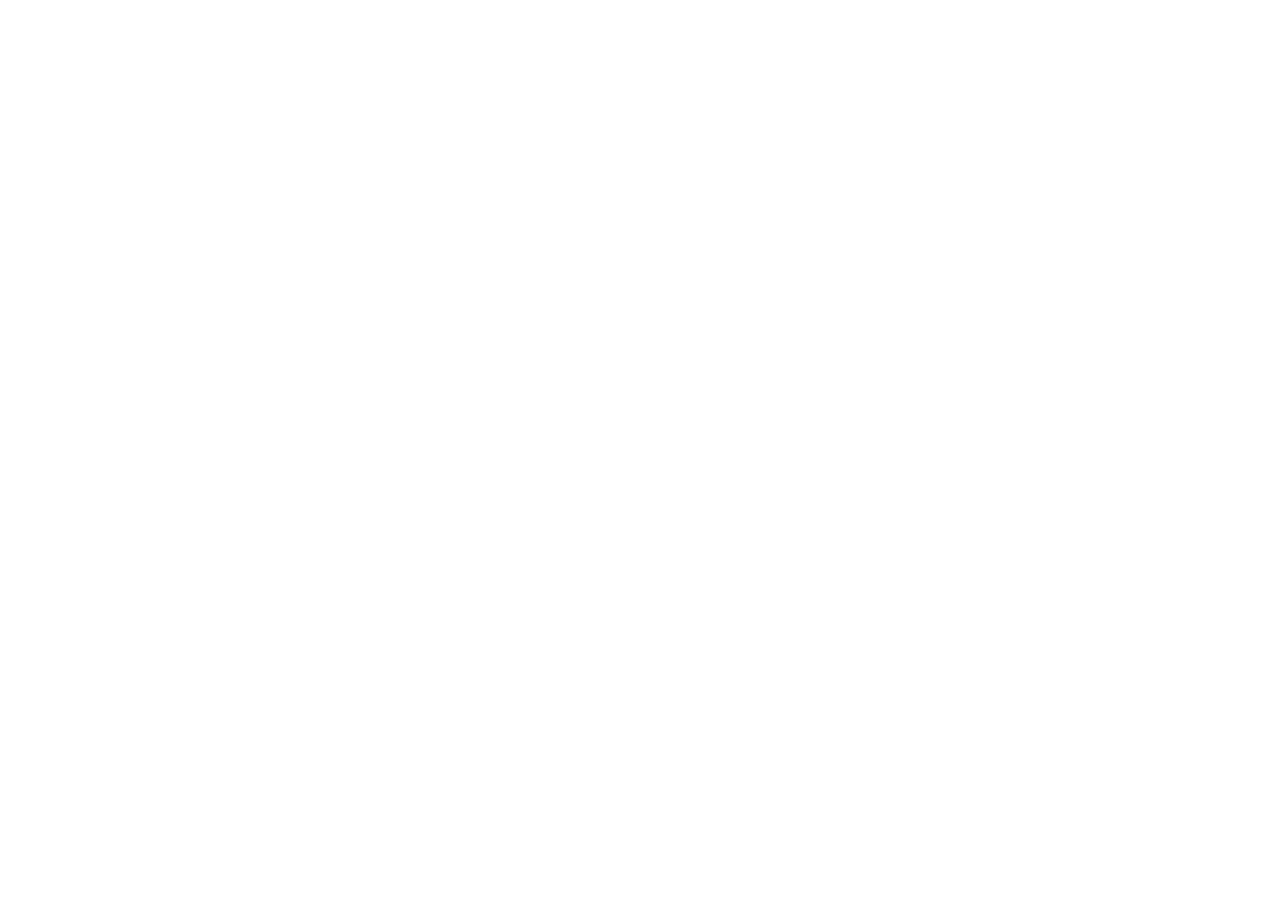
==== index.html @ f749b4e2 "started game" ====
<!DOCTYPE html>
<html lang="en">
<head>
    <meta charset="UTF-8">
    <meta name="viewport" content="width=device-width, initial-scale=1.0">
    <link rel="stylesheet" href="./styles.css">
    <title>Document</title>
</head>
<body>
    <audio id="jump">
        <source src="./audio/jump.mp3">
    </audio>
    <canvas></canvas>
    <script src="./script.js" type="module"></script>
</body>
</html>
---- styles.css ----
* {
    margin: 0;
}
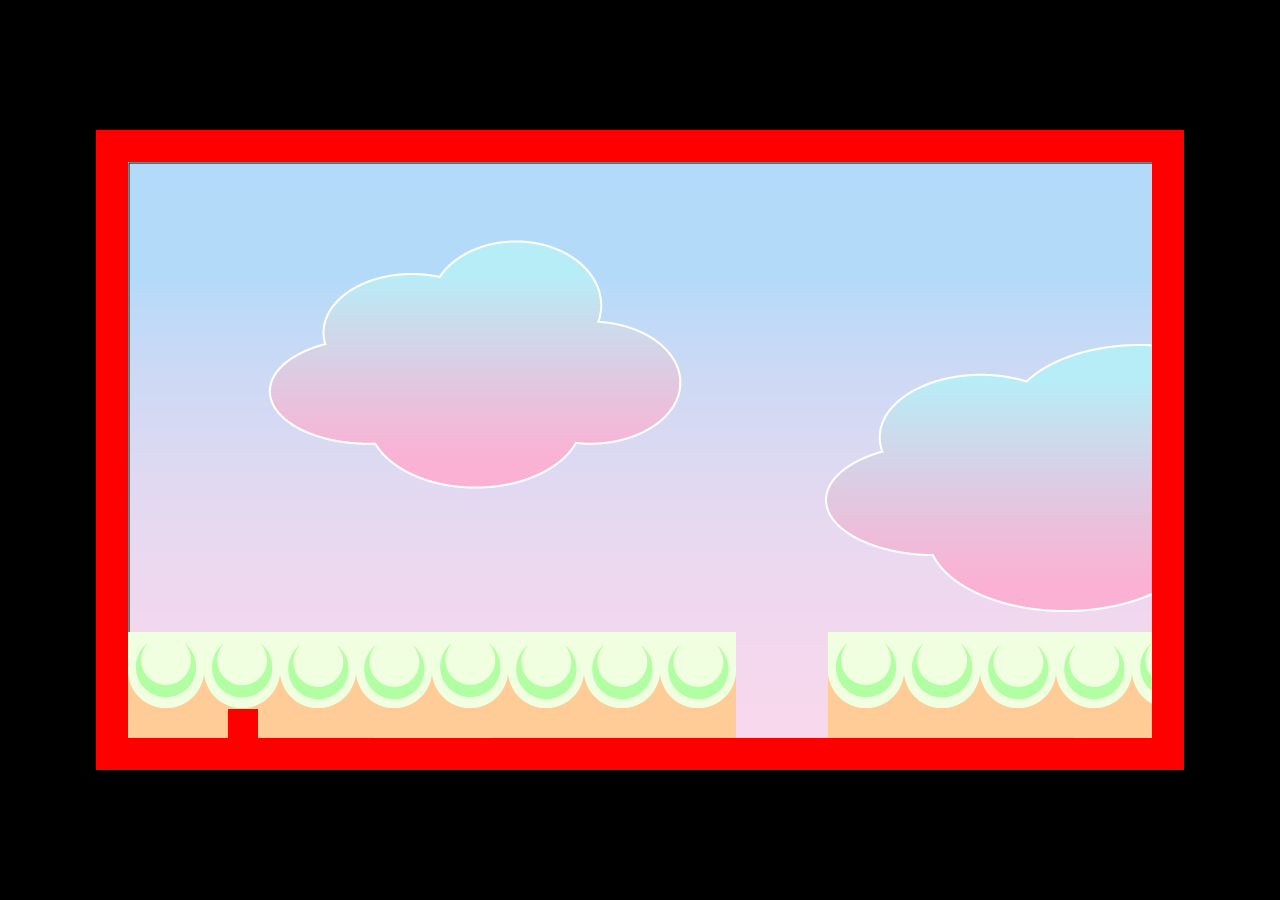
==== commit 9812639a: "viewing window set, and background image" ====
--- a/index.html
+++ b/index.html
@@ -11,6 +11,6 @@
         <source src="./audio/jump.mp3">
     </audio>
     <canvas></canvas>
-    <script src="./script.js" type="module"></script>
+    <script type="module" src="./script.js"></script>
 </body>
 </html>
--- a/styles.css
+++ b/styles.css
@@ -1,3 +1,16 @@
 * {
     margin: 0;
 }
+
+body {
+    display: flex;
+    align-items: center;
+    justify-content: center;
+    height: 100vh;
+    background-color: black;
+}
+
+canvas {
+    border: 2rem solid red;
+}
+
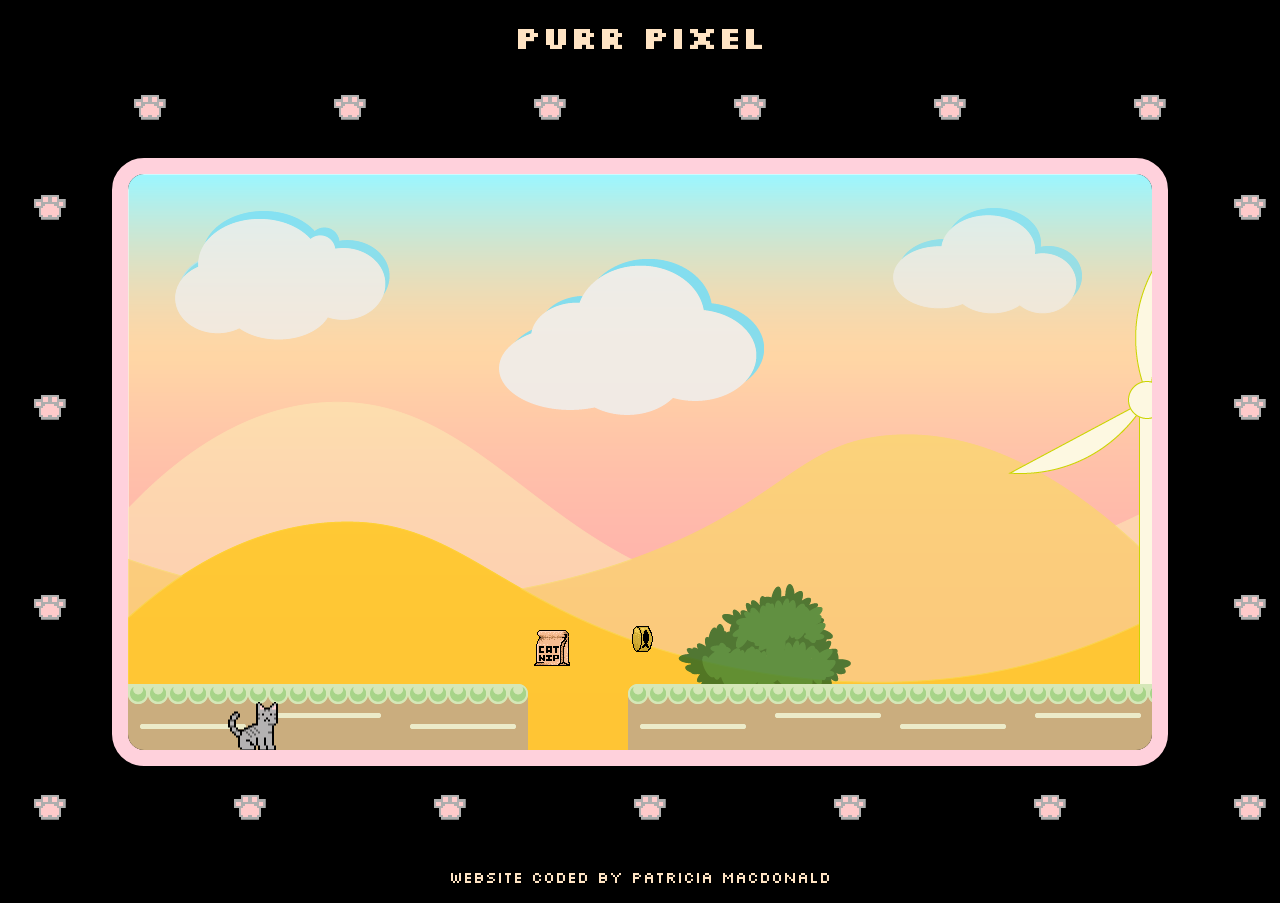
==== commit 9642e749: "images, music, coin movement" ====
--- a/index.html
+++ b/index.html
@@ -4,13 +4,25 @@
     <meta charset="UTF-8">
     <meta name="viewport" content="width=device-width, initial-scale=1.0">
     <link rel="stylesheet" href="./styles.css">
+    <link rel="preconnect" href="https://fonts.googleapis.com">
+<link rel="preconnect" href="https://fonts.gstatic.com" crossorigin>
+<link href="https://fonts.googleapis.com/css2?family=Silkscreen:wght@400;700&display=swap" rel="stylesheet">
     <title>Document</title>
 </head>
 <body>
+    <header>
+        <h1>Purr Pixel</h1>
+    </header>
+    <main>
+        <audio id="background-music" conrols autoplay src="./audio/music.mp3"></audio>
     <audio id="jump">
         <source src="./audio/jump.mp3">
     </audio>
     <canvas></canvas>
+    </main>
+    <footer>
+        <p>Website coded by Patricia Macdonald</p>
+    </footer>
     <script type="module" src="./script.js"></script>
 </body>
 </html>
--- a/styles.css
+++ b/styles.css
@@ -3,14 +3,39 @@
 }
 
 body {
-    display: flex;
-    align-items: center;
-    justify-content: center;
     height: 100vh;
     background-color: black;
 }
 
-canvas {
-    border: 2rem solid red;
+main {
+    display: flex;
+    align-items: center;
+    justify-content: center;
+    height: 90vh;
+    background-image: url(./image/diagonal-paw.png);
 }
 
+header {
+    text-align: center;
+    color: bisque;
+}
+
+h1 {
+    font-family: "Silkscreen", sans-serif;
+    font-weight: 700;
+    font-style: normal;
+    color: bisque;
+    padding-top: 1rem;
+}
+
+canvas {
+    border-radius: 2rem;
+    border: #FFD1DC 1rem solid;
+}
+
+footer {
+    text-align: center;
+    font-family: "Silkscreen", sans-serif;
+    color: bisque;
+    padding-bottom: 1rem;
+}
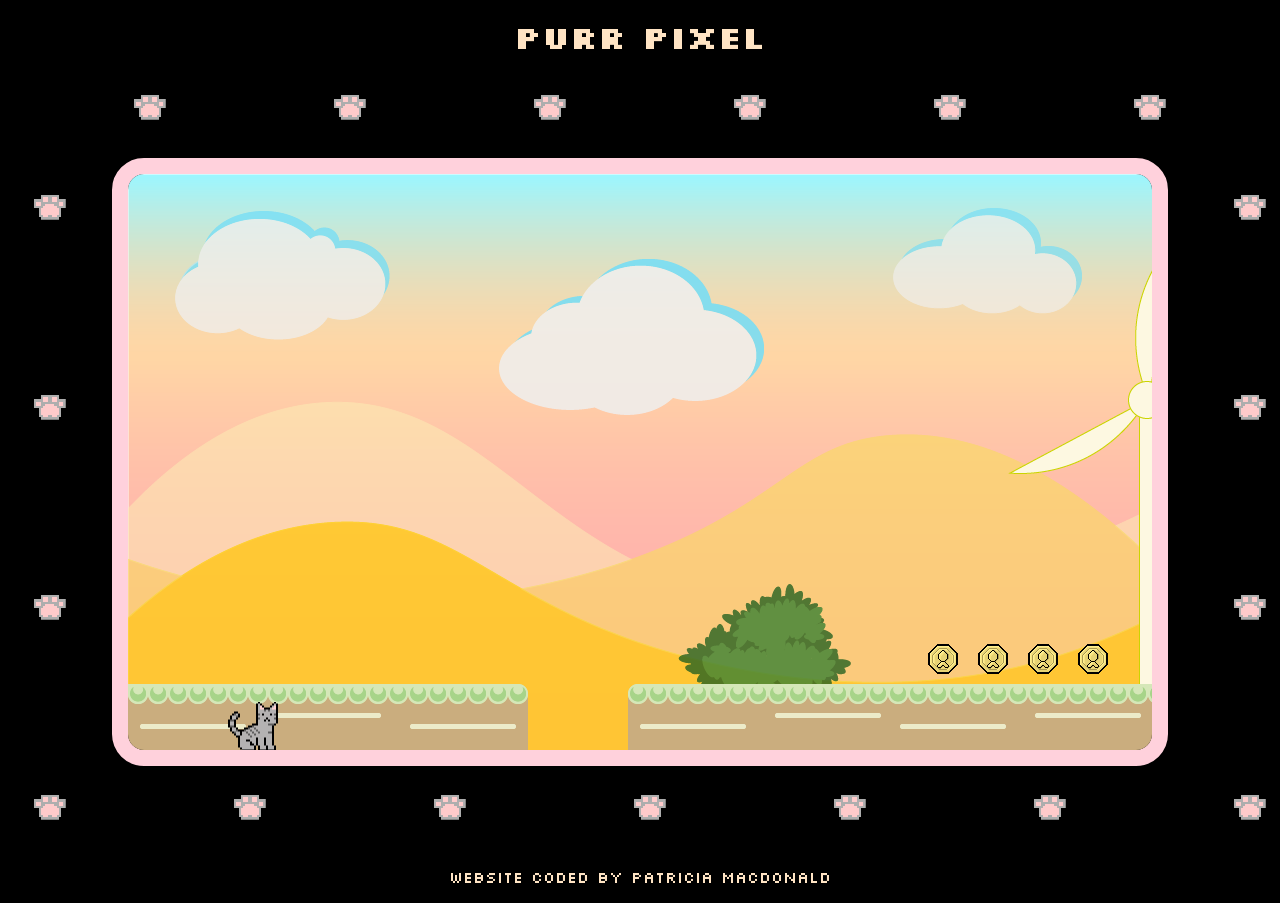
==== commit 805b3593: "added new images, more coin locations, and cat nip location" ====
--- a/index.html
+++ b/index.html
@@ -14,9 +14,12 @@
         <h1>Purr Pixel</h1>
     </header>
     <main>
-        <audio id="background-music" conrols autoplay src="./audio/music.mp3"></audio>
+    <audio id="background-music" conrols autoplay loop src="./audio/music.mp3"></audio>
     <audio id="jump">
         <source src="./audio/jump.mp3">
+    </audio>
+    <audio>
+        <source id="coin-sound" src="./audio/coin-sound.mp3">
     </audio>
     <canvas></canvas>
     </main>
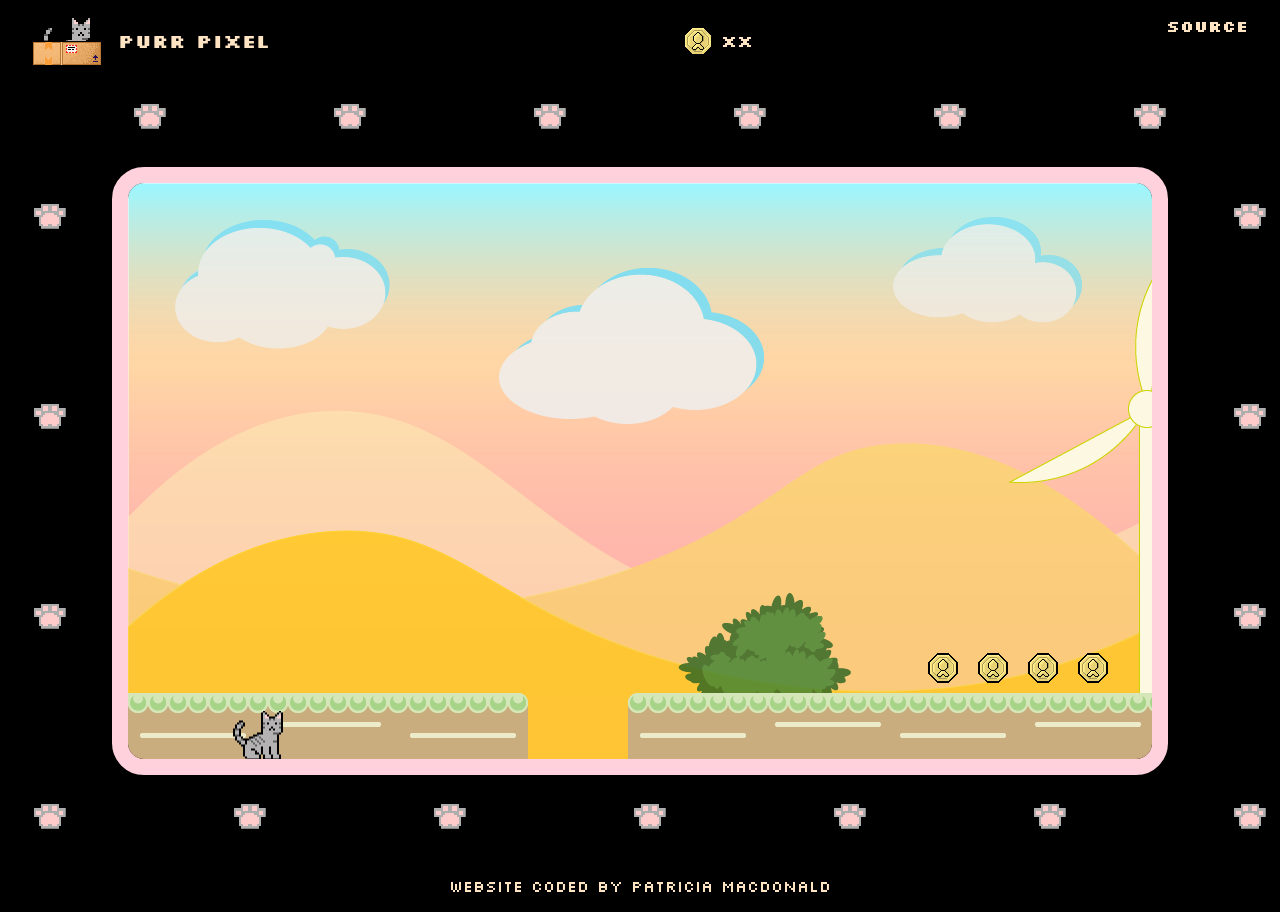
==== commit 1837ac64: "coin counter, life counter" ====
--- a/index.html
+++ b/index.html
@@ -9,23 +9,36 @@
 <link href="https://fonts.googleapis.com/css2?family=Silkscreen:wght@400;700&display=swap" rel="stylesheet">
     <title>Document</title>
 </head>
+<nav>
+    <section id="logo">
+        <img id="cat-logo" src="./image/cat-box-right.png">
+        <h1>Purr Pixel</h1>
+    </section>
+    <section id="game-info">
+        <img id="coin-logo" src="./image/coin.png">
+        <p>X<span id="coin-count"></span></p>
+        <p>X<span id="life-count"></span></p>
+    </section>
+    <a href="./pages/source.html" >Source</a>
+</nav>
 <body>
-    <header>
-        <h1>Purr Pixel</h1>
-    </header>
     <main>
-    <audio id="background-music" conrols autoplay loop src="./audio/music.mp3"></audio>
+    
     <audio id="jump">
         <source src="./audio/jump.mp3">
     </audio>
     <audio>
         <source id="coin-sound" src="./audio/coin-sound.mp3">
     </audio>
-    <canvas></canvas>
+    <canvas>
+<audio id="background-music" src="./audio/music.mp3" controls autoplay loop></audio>
+    </canvas>
+
     </main>
     <footer>
         <p>Website coded by Patricia Macdonald</p>
     </footer>
-    <script type="module" src="./script.js"></script>
+    <script type="module" src="./script.js">
+    </script>
 </body>
 </html>
--- a/styles.css
+++ b/styles.css
@@ -15,9 +15,49 @@
     background-image: url(./image/diagonal-paw.png);
 }
 
-header {
+#logo {
+    display: flex;
+    align-items: center;
+}
+
+#cat-logo {
+    padding-left: 2rem;
+}
+
+#game-info {
+    display: flex;
+    align-items: center;
     text-align: center;
+    font-family: "Silkscreen", sans-serif;
+    font-weight: 700;
+    font-style: normal;
     color: bisque;
+}
+
+#coin-logo {
+    padding-right: 0.5rem;
+}
+
+a {
+    text-decoration: none;
+    text-align: center;
+    font-family: "Silkscreen", sans-serif;
+    font-weight: 700;
+    font-style: normal;
+    color: bisque;
+    padding-right: 2rem;
+}
+
+a:hover {
+    color:#FFD1DC;
+}
+
+nav {
+    display: flex;
+    justify-content:space-between;
+    text-align: flex-start;
+    color: bisque;
+    padding-top: 1rem;
 }
 
 h1 {
@@ -25,7 +65,15 @@
     font-weight: 700;
     font-style: normal;
     color: bisque;
-    padding-top: 1rem;
+    padding-left: 1rem;
+}
+
+#coin-counter {
+    text-align: center;
+    font-family: "Silkscreen", sans-serif;
+    font-weight: 700;
+    font-style: normal;
+    color: bisque;
 }
 
 canvas {
@@ -38,4 +86,5 @@
     font-family: "Silkscreen", sans-serif;
     color: bisque;
     padding-bottom: 1rem;
-}+}
+
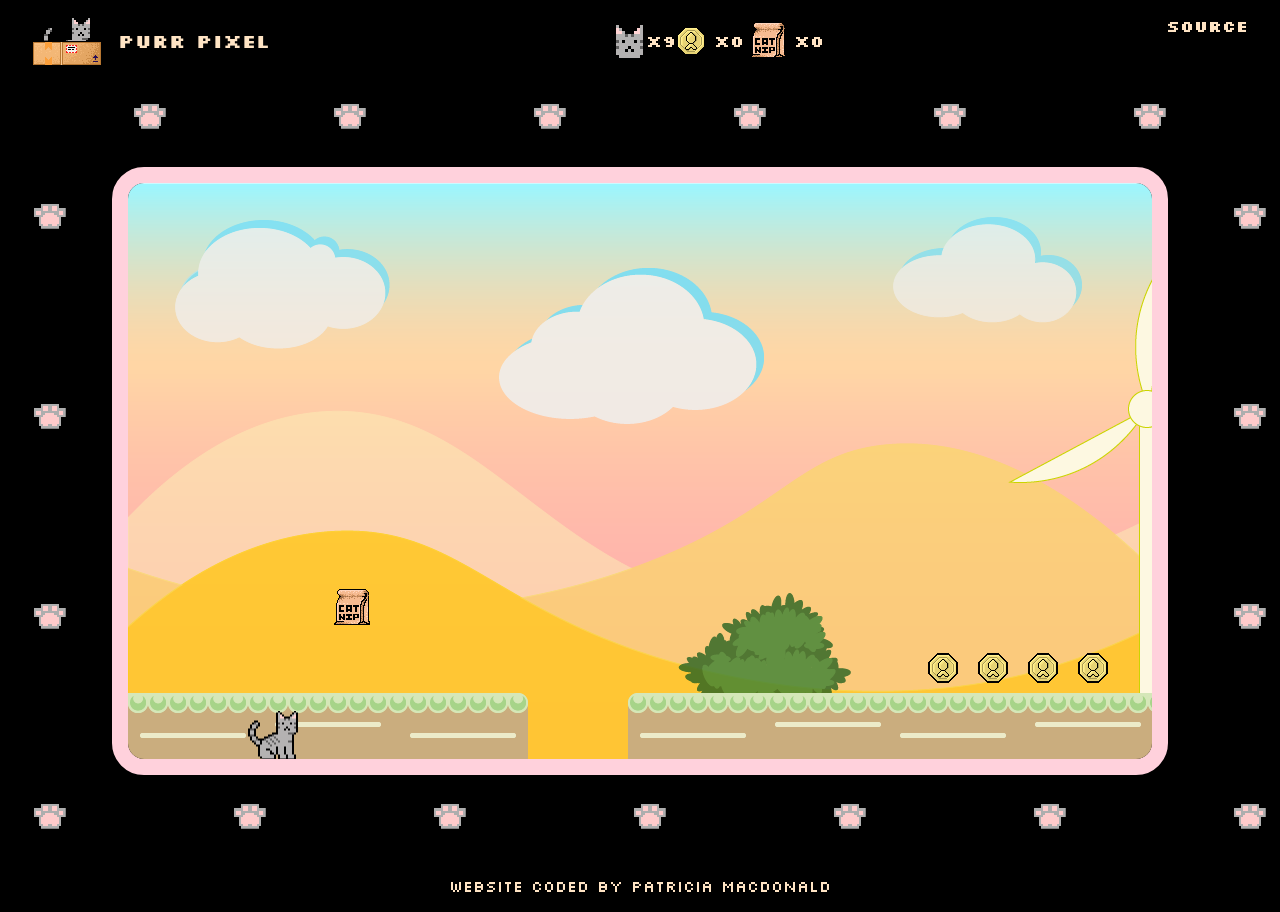
==== commit 3245e644: "added cloud platforms, a source page and styles sheet, source page done, fixed coin hit box, added c" ====
--- a/index.html
+++ b/index.html
@@ -5,9 +5,9 @@
     <meta name="viewport" content="width=device-width, initial-scale=1.0">
     <link rel="stylesheet" href="./styles.css">
     <link rel="preconnect" href="https://fonts.googleapis.com">
-<link rel="preconnect" href="https://fonts.gstatic.com" crossorigin>
-<link href="https://fonts.googleapis.com/css2?family=Silkscreen:wght@400;700&display=swap" rel="stylesheet">
-    <title>Document</title>
+    <link rel="preconnect" href="https://fonts.gstatic.com" crossorigin>
+    <link href="https://fonts.googleapis.com/css2?family=Silkscreen:wght@400;700&display=swap" rel="stylesheet">
+    <title>Purr Pixel</title>
 </head>
 <nav>
     <section id="logo">
@@ -15,9 +15,13 @@
         <h1>Purr Pixel</h1>
     </section>
     <section id="game-info">
+        <img src="./image/cat-life.png">
+        <p>X<span id="life-count"></span></p>
         <img id="coin-logo" src="./image/coin.png">
         <p>X<span id="coin-count"></span></p>
-        <p>X<span id="life-count"></span></p>
+        <img src="./image/cat-nip.png">
+        <p>X<span id="cat-nip-count" ></span></p>
+
     </section>
     <a href="./pages/source.html" >Source</a>
 </nav>
@@ -27,8 +31,8 @@
     <audio id="jump">
         <source src="./audio/jump.mp3">
     </audio>
-    <audio>
-        <source id="coin-sound" src="./audio/coin-sound.mp3">
+    <audio id="coin-sound">
+        <source src="./audio/coin-sound.mp3">
     </audio>
     <canvas>
 <audio id="background-music" src="./audio/music.mp3" controls autoplay loop></audio>
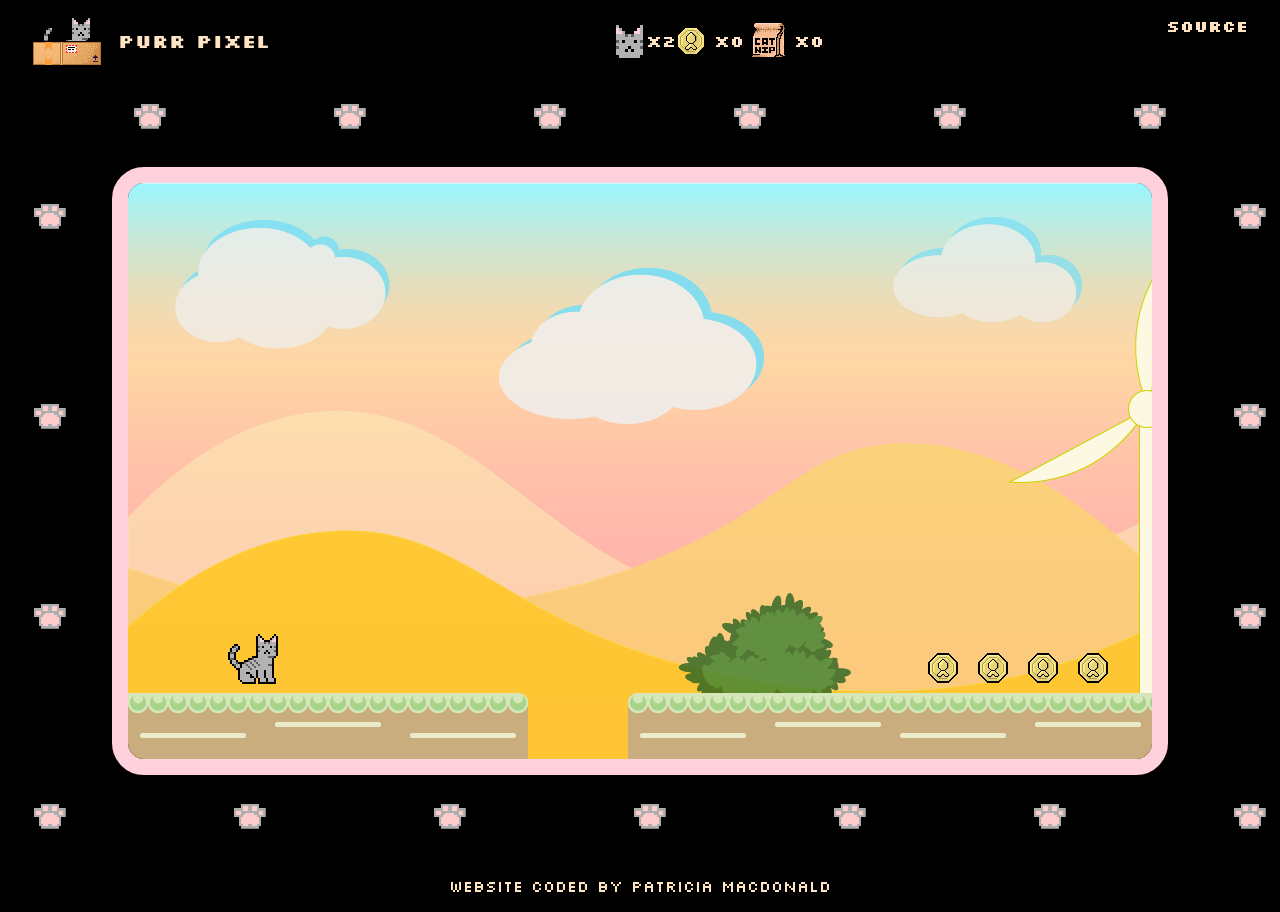
==== commit 2986eef6: "win, lose, box image, new tree, cat direction" ====
--- a/index.html
+++ b/index.html
@@ -35,7 +35,8 @@
         <source src="./audio/coin-sound.mp3">
     </audio>
     <canvas>
-<audio id="background-music" src="./audio/music.mp3" controls autoplay loop></audio>
+        <p id="you-win"></p>
+    <audio id="background-music" src="./audio/music.mp3" controls autoplay loop></audio>
     </canvas>
 
     </main>
